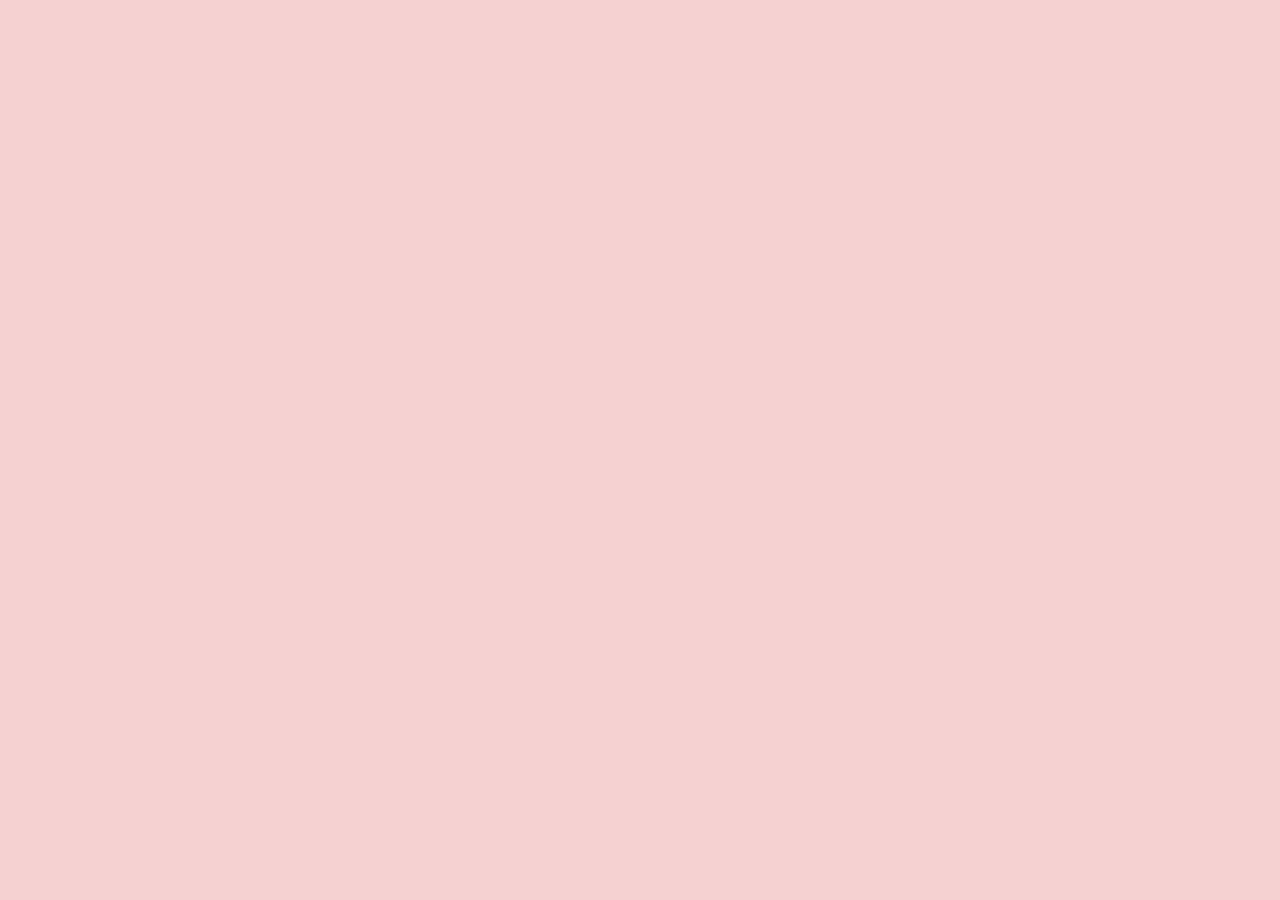
==== listen.html @ 586f8da1 "adds final layout to index.html" ====
<!DOCTYPE html>

<html>
	
	<head>
		<title>Listen to the Gorillaz</title>
		<meta id="meta" name="viewport" content="width=device-width, initial-scale=1.0">
		<link rel="stylesheet" text="css" href="styles.css">
		<link href="https://fonts.googleapis.com/css?family=Montserrat" rel="stylesheet">
		<link href="https://fonts.googleapis.com/css?family=Raleway" rel="stylesheet">
	</head>

	<body>

		
	</body>

</html>
---- styles.css ----
/* Stylesheet for Gorillaz Webpage */

body {
	background-color: #F5D1D1;
	font-family: 'Montserrat', sans-serif;
	color: #6DBDC9;

}

header {
	font-family: Montserrat SemiBold;
	font-size: 37px;
	max-width: 350px;
	text-align: right;
	margin-right: 10px;
}

h1 {
	font-family: Montserrat SemiBold;
	font-size: 100px;
	margin:0;
	margin-left: 10px;
}

nav ul {
	list-style-type: none;
	text-align:right;
	margin-top: 50px;
}

nav li {
	display: inline;
	color: #6DBDC9;
	font-size: 30px;
	font-family: Montserrat SemiBold;
	margin-left: 20px;
	margin-right: 20px;
}

a {
	text-decoration: none;
}

.bigtext {
	display: flex;
	flex: flex-wrap;
	align-items: center;	
	margin-top: 40px;
}

.flex {
	width:100%;
	max-width: 900px;
	margin:auto;
}
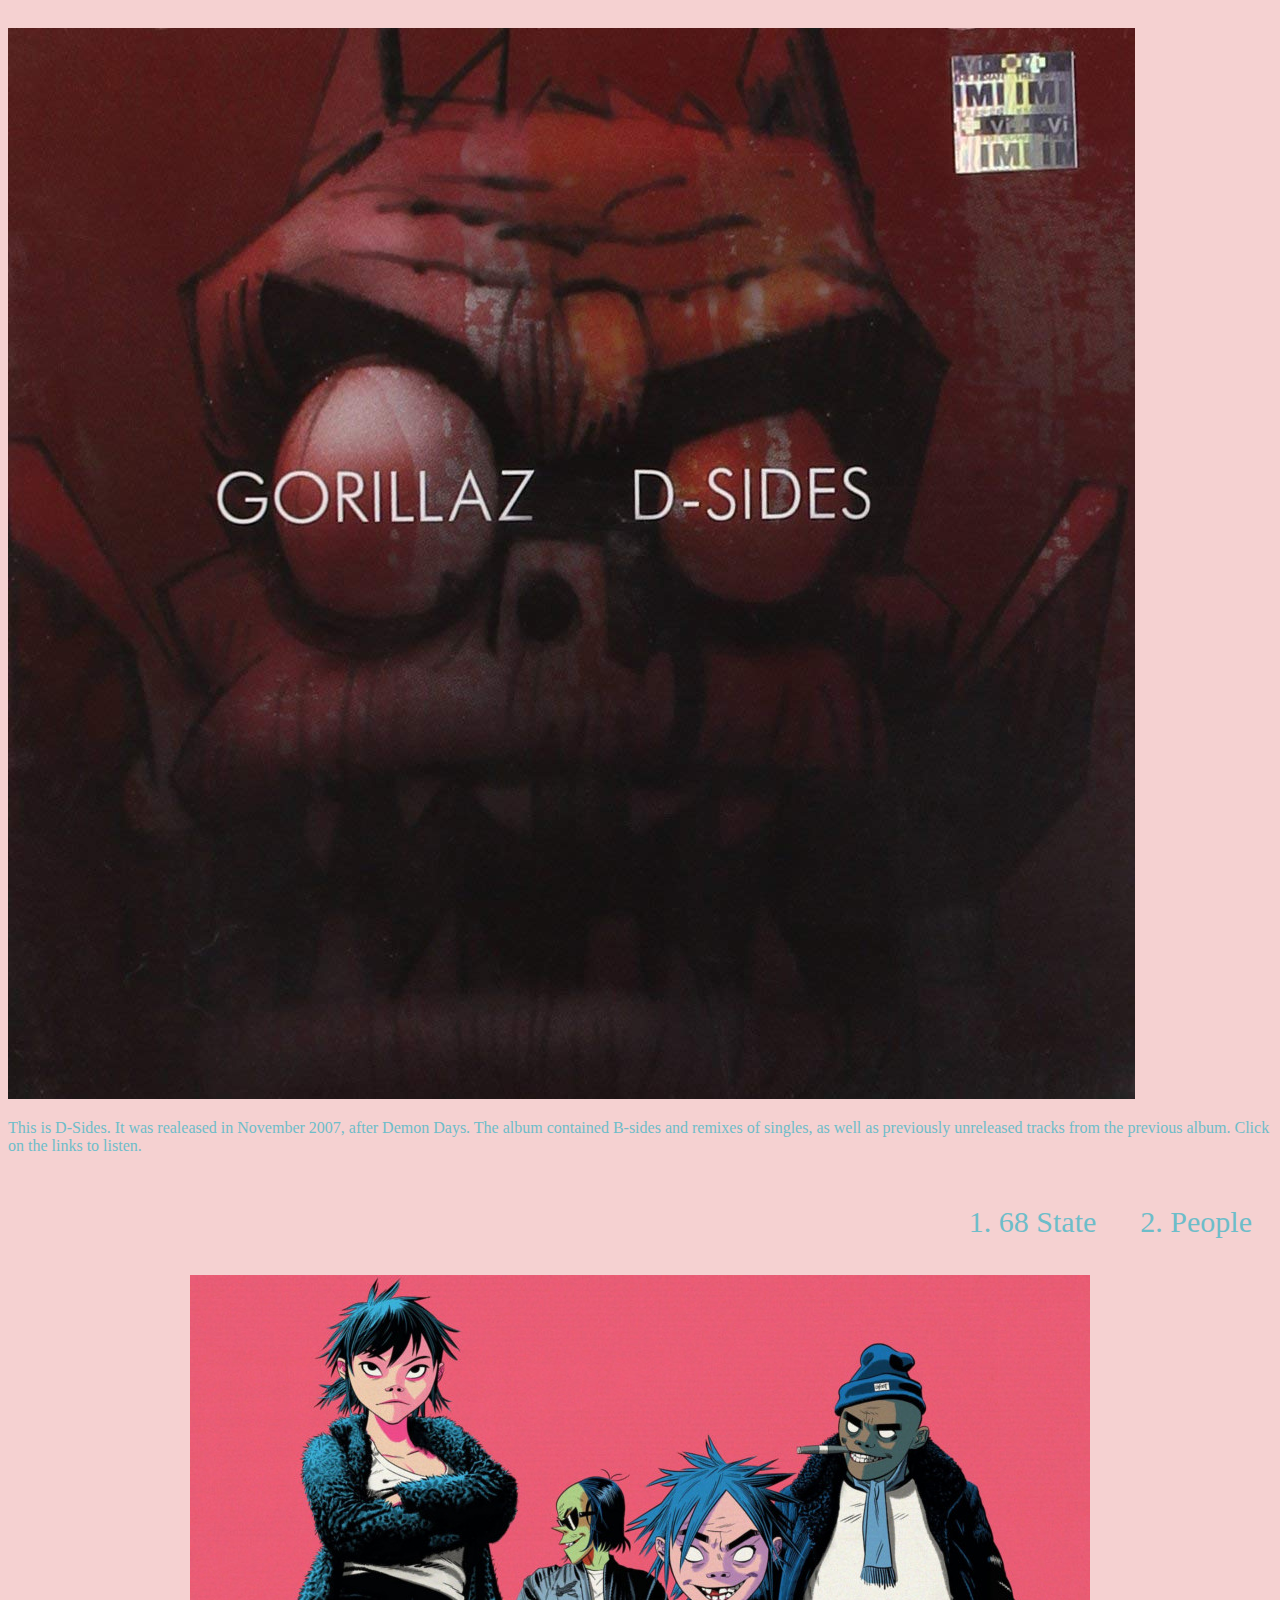
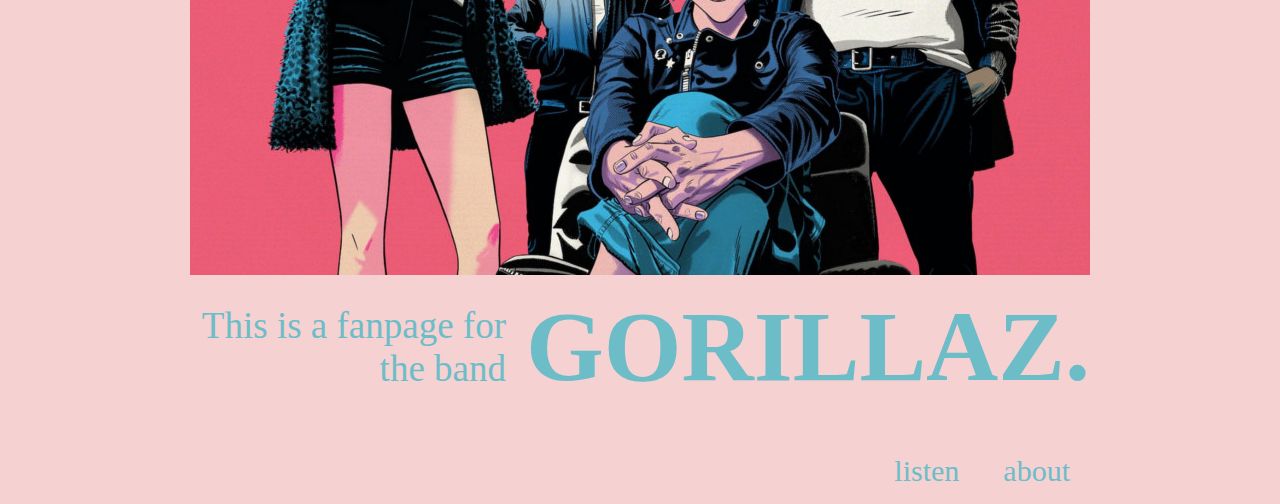
==== commit eef03b5d: "adds elements to dsides on listen.html" ====
--- a/listen.html
+++ b/listen.html
@@ -11,8 +11,46 @@
 	</head>
 
 	<body>
+		<img src="assets/pictures/dsides.jpg">
+		<p>This is D-Sides. It was realeased in November 2007, after Demon Days. The album contained B-sides and remixes of singles, as well as previously unreleased tracks from the previous album. Click on the links to listen.</p>
+		<nav>
+			<ul>
+				<a href="https://open.spotify.com/artist/3AA28KZvwAUcZuOKwyblJQ">
+				<li>1. 68 State</li>
+				</a>	
+				<a href="https://open.spotify.com/artist/3AA28KZvwAUcZuOKwyblJQ">
+				<li>2. People</li>
+				</a>
+			</ul>
+		</nav>
 
-		
+
+
+
+
+		<div class="flex">
+			<img src="assets/5.jpg"
+			alt="Gorillaz Pink Background"
+				class="cycle">
+			
+			<div class="bigtext">
+				<header> This is a fanpage for the band</header>
+				<h1>GORILLAZ.</h1>
+			</div>
+
+			<nav class="front">
+				<ul>
+					<a href="listen.html">
+						<li>listen</li>
+					</a>	
+					<a href="about.html">
+					<li>about</li>
+					</a>
+				</ul>
+			</nav>
+		</div>
+
+
 	</body>
 
 </html>--- a/styles.css
+++ b/styles.css
@@ -2,11 +2,14 @@
 
 body {
 	background-color: #F5D1D1;
-	font-family: 'Montserrat', sans-serif;
+	font-family: 'Montserrat', sans-serif; 
 	color: #6DBDC9;
 
 }
 
+img {
+	margin-top: 20px;
+}
 header {
 	font-family: Montserrat SemiBold;
 	font-size: 37px;
@@ -41,15 +44,24 @@
 	text-decoration: none;
 }
 
+p {
+	font-family: Raleway Medium;
+}
+
 .bigtext {
 	display: flex;
 	flex: flex-wrap;
 	align-items: center;	
-	margin-top: 40px;
+	margin-top: 10px;
 }
 
 .flex {
 	width:100%;
 	max-width: 900px;
 	margin:auto;
+}
+
+.cycle {
+	width:100%;
+	max-width:900px;
 }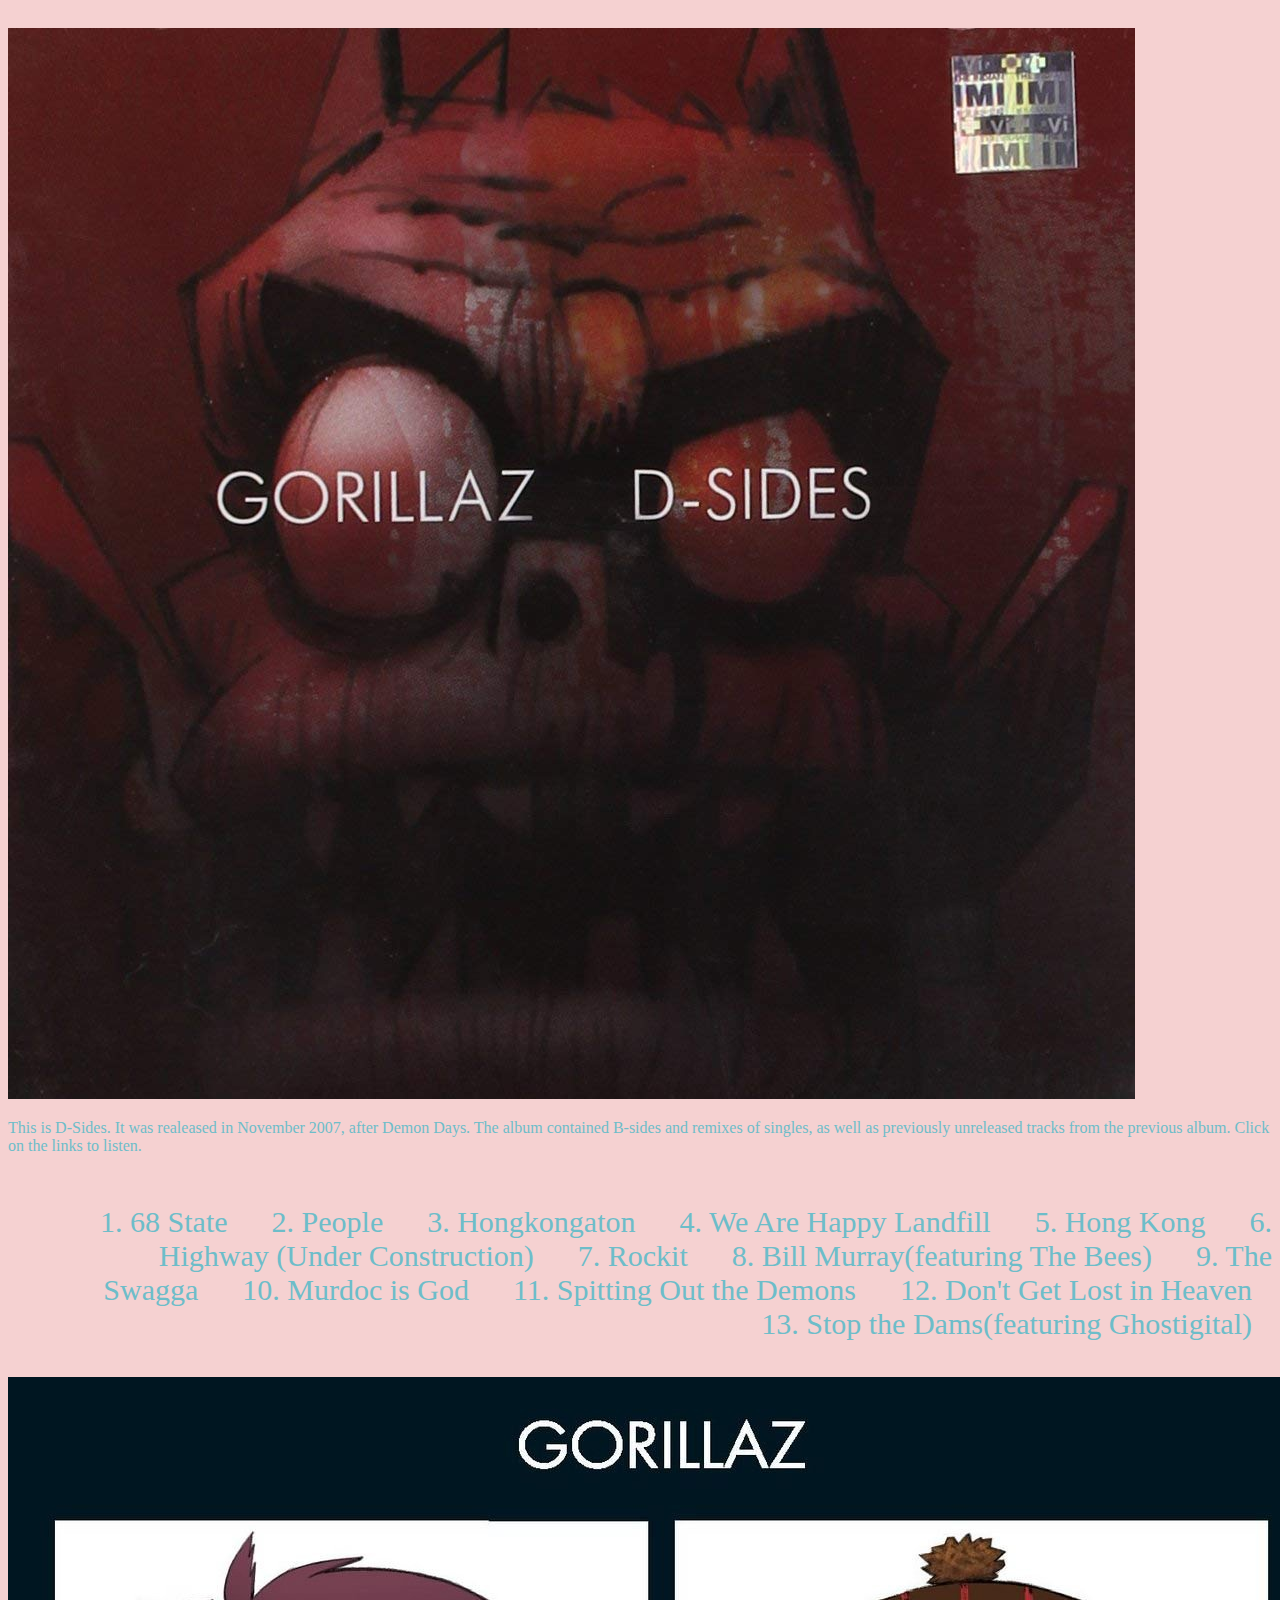
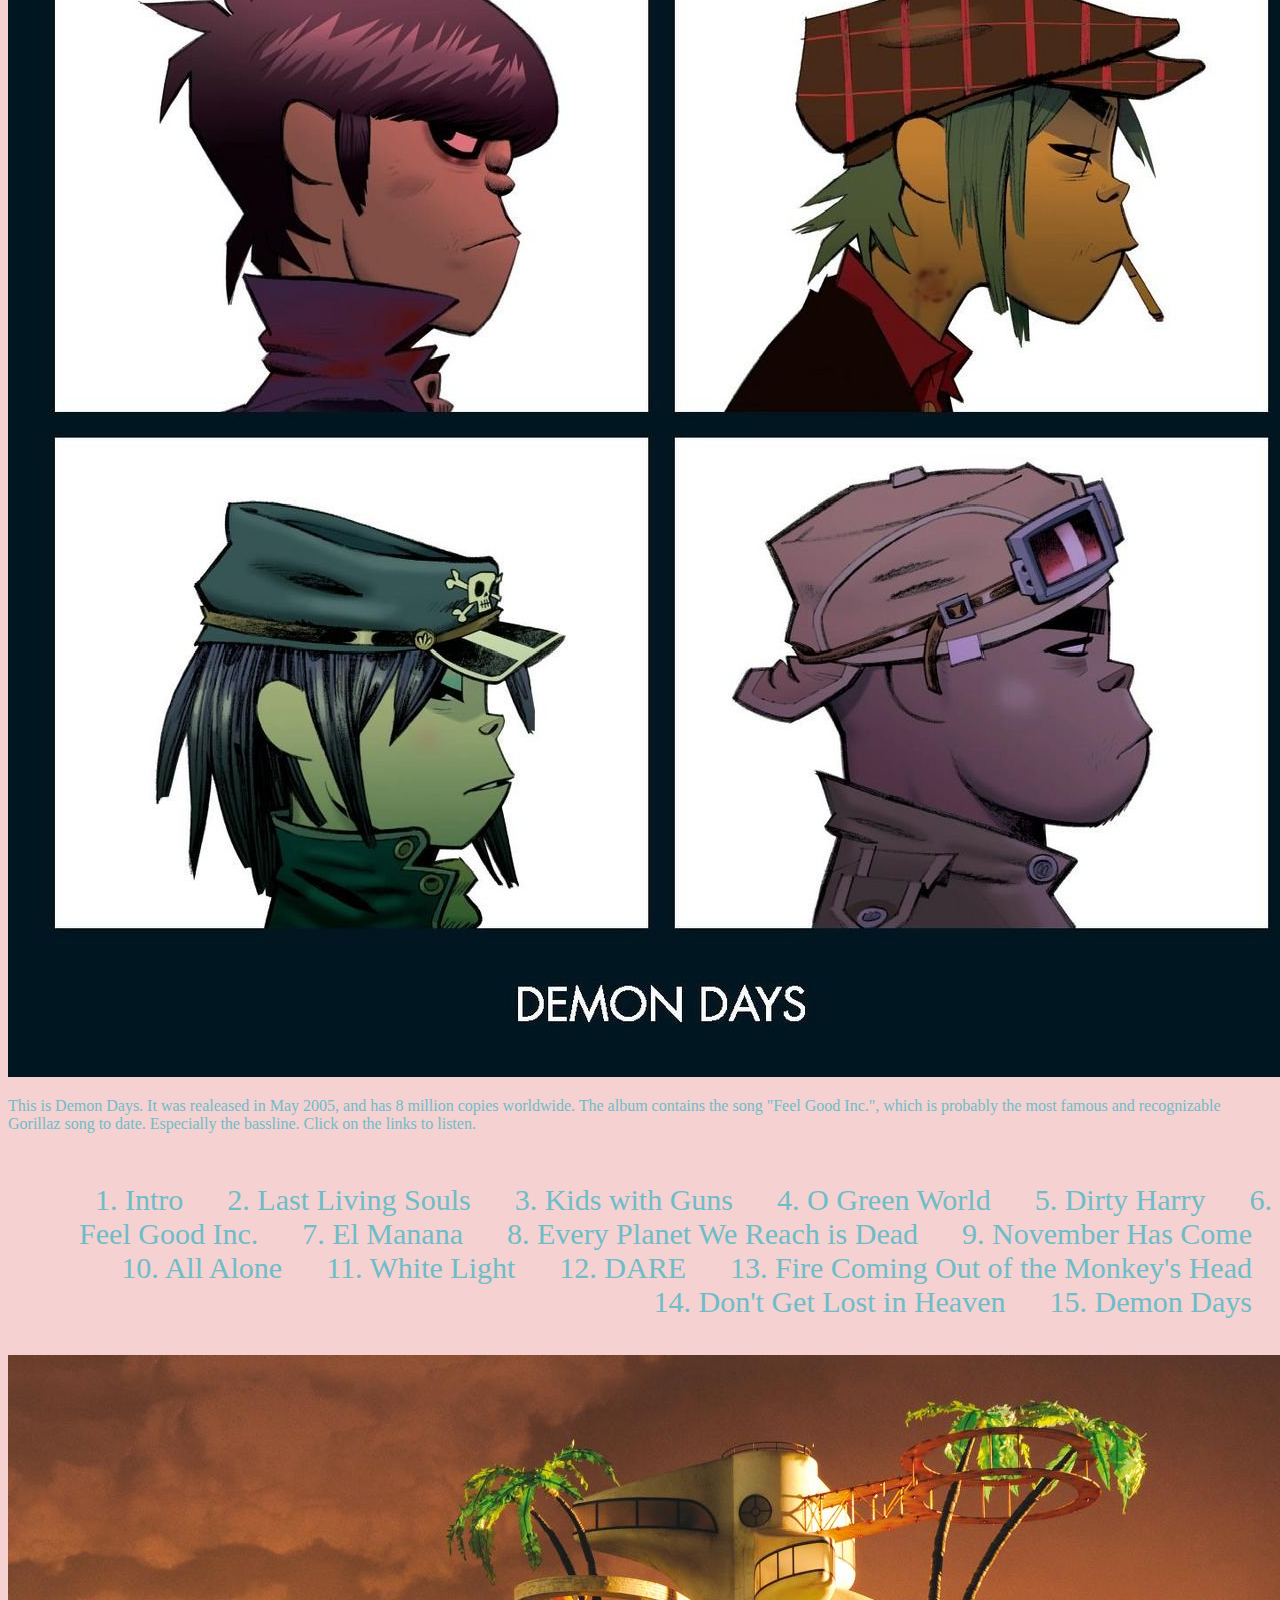
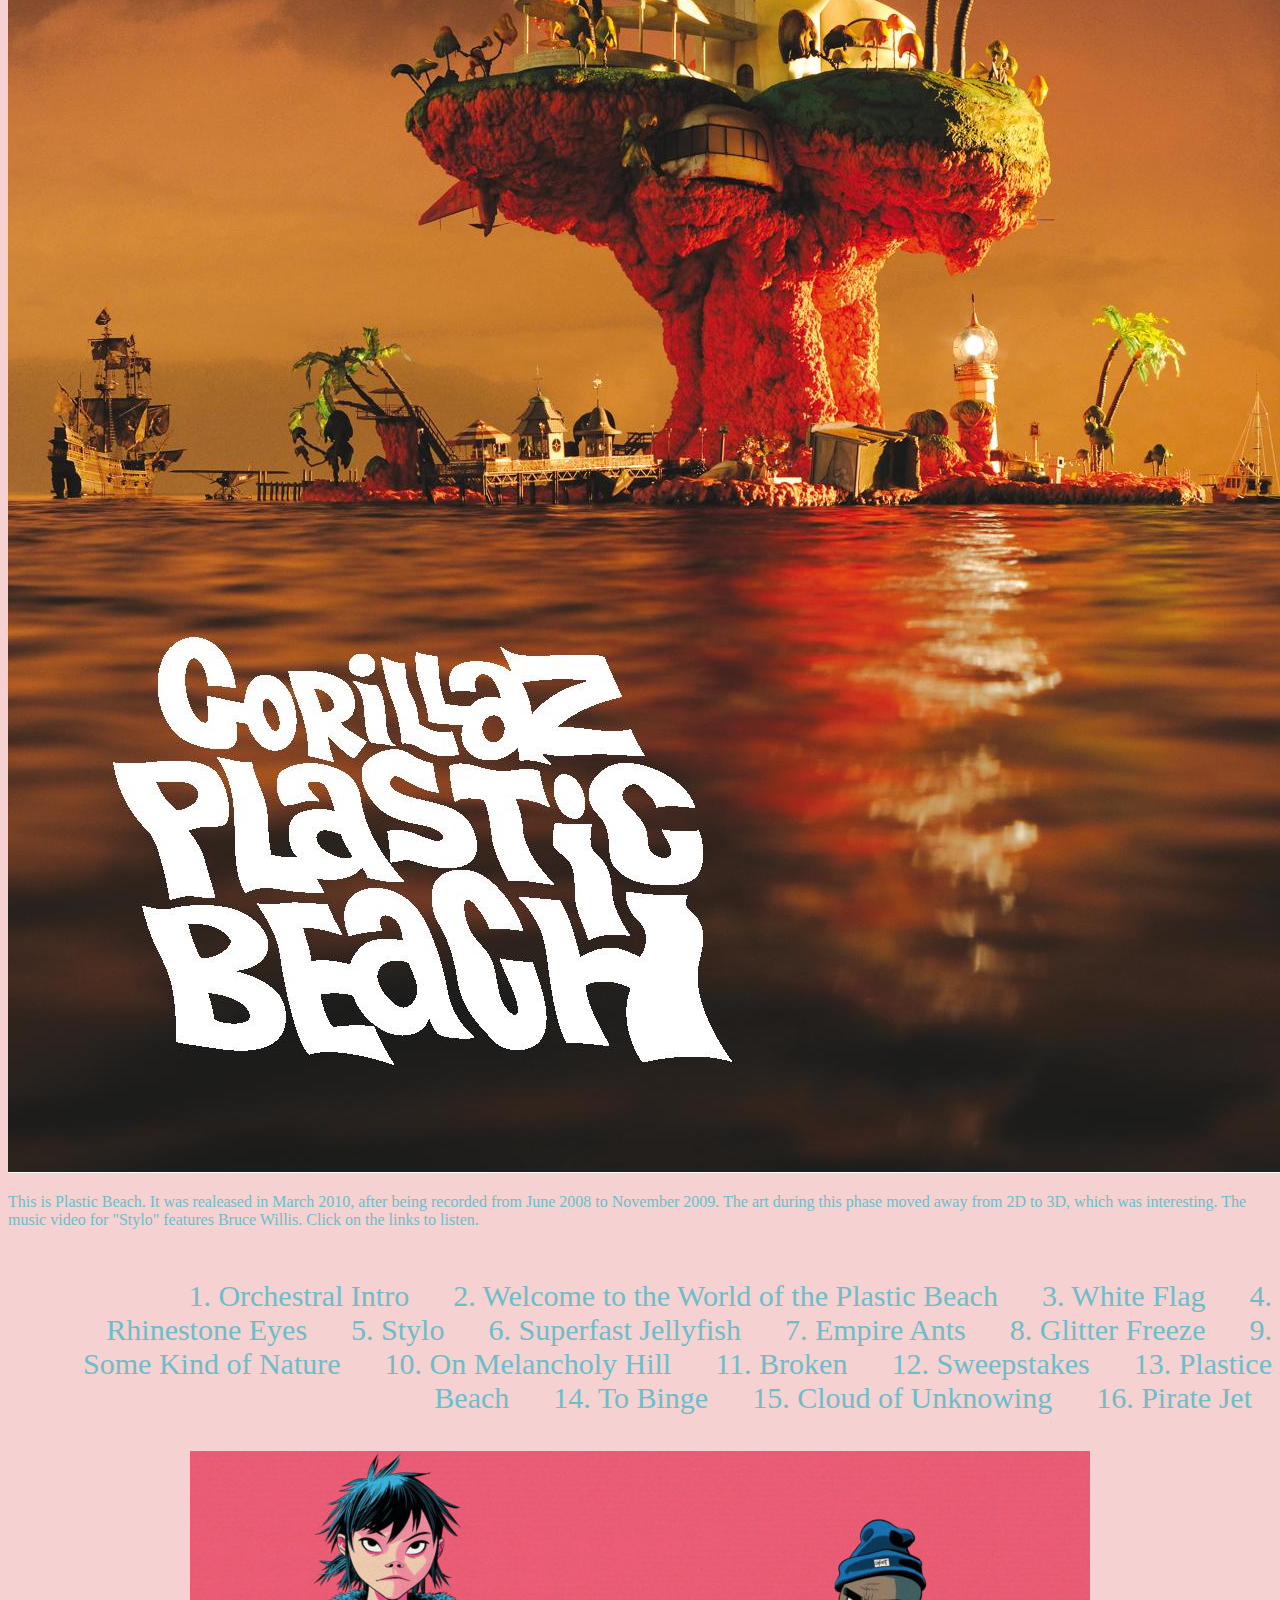
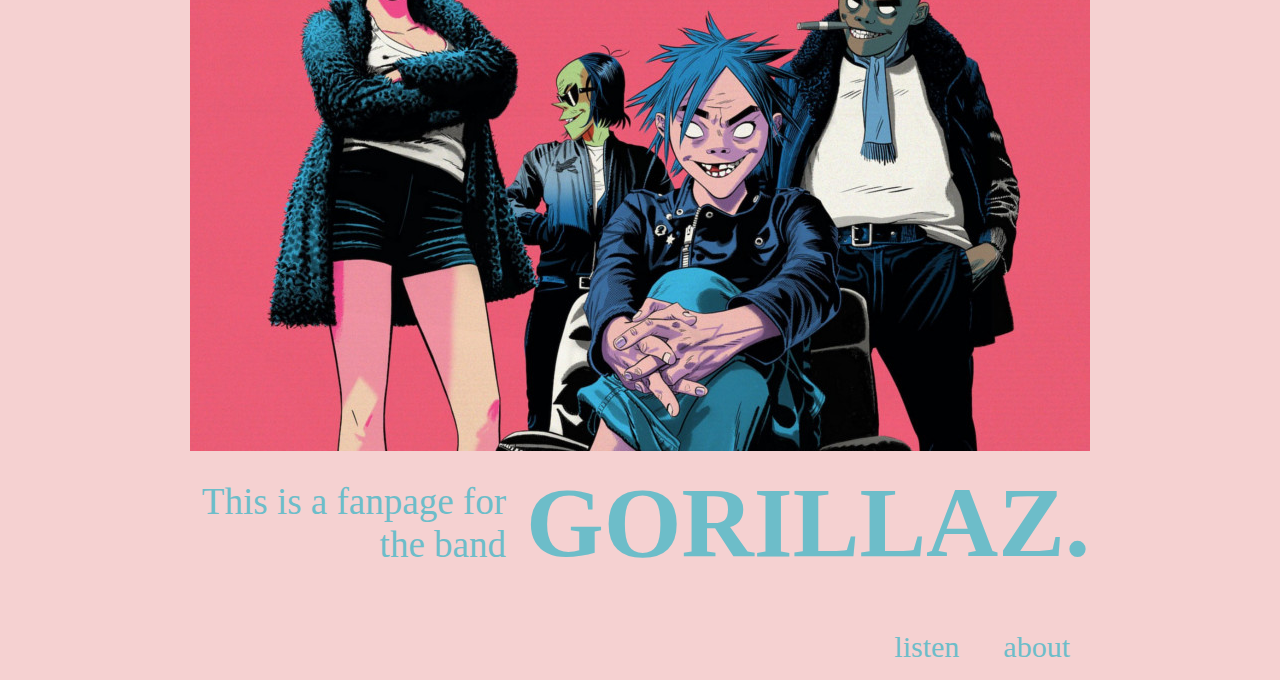
==== commit 2f078c1d: "adds elements to listen.html" ====
--- a/listen.html
+++ b/listen.html
@@ -16,14 +16,153 @@
 		<nav>
 			<ul>
 				<a href="https://open.spotify.com/artist/3AA28KZvwAUcZuOKwyblJQ">
-				<li>1. 68 State</li>
+					<li>1. 68 State</li>
 				</a>	
 				<a href="https://open.spotify.com/artist/3AA28KZvwAUcZuOKwyblJQ">
-				<li>2. People</li>
+					<li>2. People</li>
+				</a>
+				<a href="https://open.spotify.com/artist/3AA28KZvwAUcZuOKwyblJQ">
+					<li>3. Hongkongaton</li>
+				</a>
+				<a href="https://open.spotify.com/artist/3AA28KZvwAUcZuOKwyblJQ">
+					<li>4. We Are Happy Landfill</li>
+				</a>
+				<a href="https://open.spotify.com/artist/3AA28KZvwAUcZuOKwyblJQ">
+					<li>5. Hong Kong</li>
+				</a>
+				<a href="https://open.spotify.com/artist/3AA28KZvwAUcZuOKwyblJQ">
+					<li>6. Highway (Under Construction)</li>
+				</a>
+				<a href="https://open.spotify.com/artist/3AA28KZvwAUcZuOKwyblJQ">
+					<li>7. Rockit</li>
+				</a>
+				<a href="https://open.spotify.com/artist/3AA28KZvwAUcZuOKwyblJQ">
+					<li>8. Bill Murray(featuring The Bees)</li>
+				</a>
+				<a href="https://open.spotify.com/artist/3AA28KZvwAUcZuOKwyblJQ">
+					<li>9. The Swagga</li>
+				</a>
+				<a href="https://open.spotify.com/artist/3AA28KZvwAUcZuOKwyblJQ">
+					<li>10. Murdoc is God</li>
+				</a>
+				<a href="https://open.spotify.com/artist/3AA28KZvwAUcZuOKwyblJQ">
+					<li>11. Spitting Out the Demons</li>
+				</a>
+				<a href="https://open.spotify.com/artist/3AA28KZvwAUcZuOKwyblJQ">
+					<li>12. Don't Get Lost in Heaven</li>
+				</a>
+				<a href="https://open.spotify.com/artist/3AA28KZvwAUcZuOKwyblJQ">
+					<li>13. Stop the Dams(featuring Ghostigital)</li>
 				</a>
 			</ul>
 		</nav>
 
+		<img src="assets/pictures/demon.jpg">
+		<p>This is Demon Days. It was realeased in May 2005, and has 8 million copies worldwide. The album contains the song "Feel Good Inc.", which is probably the most famous and recognizable Gorillaz song to date. Especially the bassline. Click on the links to listen.</p>
+		<nav>
+			<ul>
+				<a href="https://open.spotify.com/artist/3AA28KZvwAUcZuOKwyblJQ">
+					<li>1. Intro</li>
+				</a>	
+				<a href="https://open.spotify.com/artist/3AA28KZvwAUcZuOKwyblJQ">
+					<li>2. Last Living Souls</li>
+				</a>
+				<a href="https://open.spotify.com/artist/3AA28KZvwAUcZuOKwyblJQ">
+					<li>3. Kids with Guns</li>
+				</a>
+				<a href="https://open.spotify.com/artist/3AA28KZvwAUcZuOKwyblJQ">
+					<li>4. O Green World</li>
+				</a>
+				<a href="https://open.spotify.com/artist/3AA28KZvwAUcZuOKwyblJQ">
+					<li>5. Dirty Harry</li>
+				</a>
+				<a href="https://open.spotify.com/artist/3AA28KZvwAUcZuOKwyblJQ">
+					<li>6. Feel Good Inc.</li>
+				</a>
+				<a href="https://open.spotify.com/artist/3AA28KZvwAUcZuOKwyblJQ">
+					<li>7. El Manana</li>
+				</a>
+				<a href="https://open.spotify.com/artist/3AA28KZvwAUcZuOKwyblJQ">
+					<li>8. Every Planet We Reach is Dead</li>
+				</a>
+				<a href="https://open.spotify.com/artist/3AA28KZvwAUcZuOKwyblJQ">
+					<li>9. November Has Come</li>
+				</a>
+				<a href="https://open.spotify.com/artist/3AA28KZvwAUcZuOKwyblJQ">
+					<li>10. All Alone</li>
+				</a>
+				<a href="https://open.spotify.com/artist/3AA28KZvwAUcZuOKwyblJQ">
+					<li>11. White Light</li>
+				</a>
+				<a href="https://open.spotify.com/artist/3AA28KZvwAUcZuOKwyblJQ">
+					<li>12. DARE</li>
+				</a>
+				<a href="https://open.spotify.com/artist/3AA28KZvwAUcZuOKwyblJQ">
+					<li>13. Fire Coming Out of the Monkey's Head</li>
+				</a>
+				<a href="https://open.spotify.com/artist/3AA28KZvwAUcZuOKwyblJQ">
+					<li>14. Don't Get Lost in Heaven</li>
+				</a>
+				<a href="https://open.spotify.com/artist/3AA28KZvwAUcZuOKwyblJQ">
+					<li>15. Demon Days</li>
+				</a>
+			</ul>
+		</nav>
+
+		<img src="assets/pictures/beach.jpg">
+		<p>This is Plastic Beach. It was realeased in March 2010, after being recorded from June 2008 to November 2009. The art during this phase moved away from 2D to 3D, which was interesting. The music video for "Stylo" features Bruce Willis. Click on the links to listen.</p>
+		<nav>
+			<ul>
+				<a href="https://open.spotify.com/artist/3AA28KZvwAUcZuOKwyblJQ">
+					<li>1. Orchestral Intro</li>
+				</a>	
+				<a href="https://open.spotify.com/artist/3AA28KZvwAUcZuOKwyblJQ">
+					<li>2. Welcome to the World of the Plastic Beach</li>
+				</a>
+				<a href="https://open.spotify.com/artist/3AA28KZvwAUcZuOKwyblJQ">
+					<li>3. White Flag</li>
+				</a>
+				<a href="https://open.spotify.com/artist/3AA28KZvwAUcZuOKwyblJQ">
+					<li>4. Rhinestone Eyes</li>
+				</a>
+				<a href="https://open.spotify.com/artist/3AA28KZvwAUcZuOKwyblJQ">
+					<li>5. Stylo</li>
+				</a>
+				<a href="https://open.spotify.com/artist/3AA28KZvwAUcZuOKwyblJQ">
+					<li>6. Superfast Jellyfish</li>
+				</a>
+				<a href="https://open.spotify.com/artist/3AA28KZvwAUcZuOKwyblJQ">
+					<li>7. Empire Ants</li>
+				</a>
+				<a href="https://open.spotify.com/artist/3AA28KZvwAUcZuOKwyblJQ">
+					<li>8. Glitter Freeze</li>
+				</a>
+				<a href="https://open.spotify.com/artist/3AA28KZvwAUcZuOKwyblJQ">
+					<li>9. Some Kind of Nature</li>
+				</a>
+				<a href="https://open.spotify.com/artist/3AA28KZvwAUcZuOKwyblJQ">
+					<li>10. On Melancholy Hill</li>
+				</a>
+				<a href="https://open.spotify.com/artist/3AA28KZvwAUcZuOKwyblJQ">
+					<li>11. Broken</li>
+				</a>
+				<a href="https://open.spotify.com/artist/3AA28KZvwAUcZuOKwyblJQ">
+					<li>12. Sweepstakes</li>
+				</a>
+				<a href="https://open.spotify.com/artist/3AA28KZvwAUcZuOKwyblJQ">
+					<li>13. Plastice Beach</li>
+				</a>
+				<a href="https://open.spotify.com/artist/3AA28KZvwAUcZuOKwyblJQ">
+					<li>14. To Binge</li>
+				</a>
+				<a href="https://open.spotify.com/artist/3AA28KZvwAUcZuOKwyblJQ">
+					<li>15. Cloud of Unknowing</li>
+				</a>
+				<a href="https://open.spotify.com/artist/3AA28KZvwAUcZuOKwyblJQ">
+					<li>16. Pirate Jet</li>
+				</a>
+			</ul>
+		</nav>
 
 
 
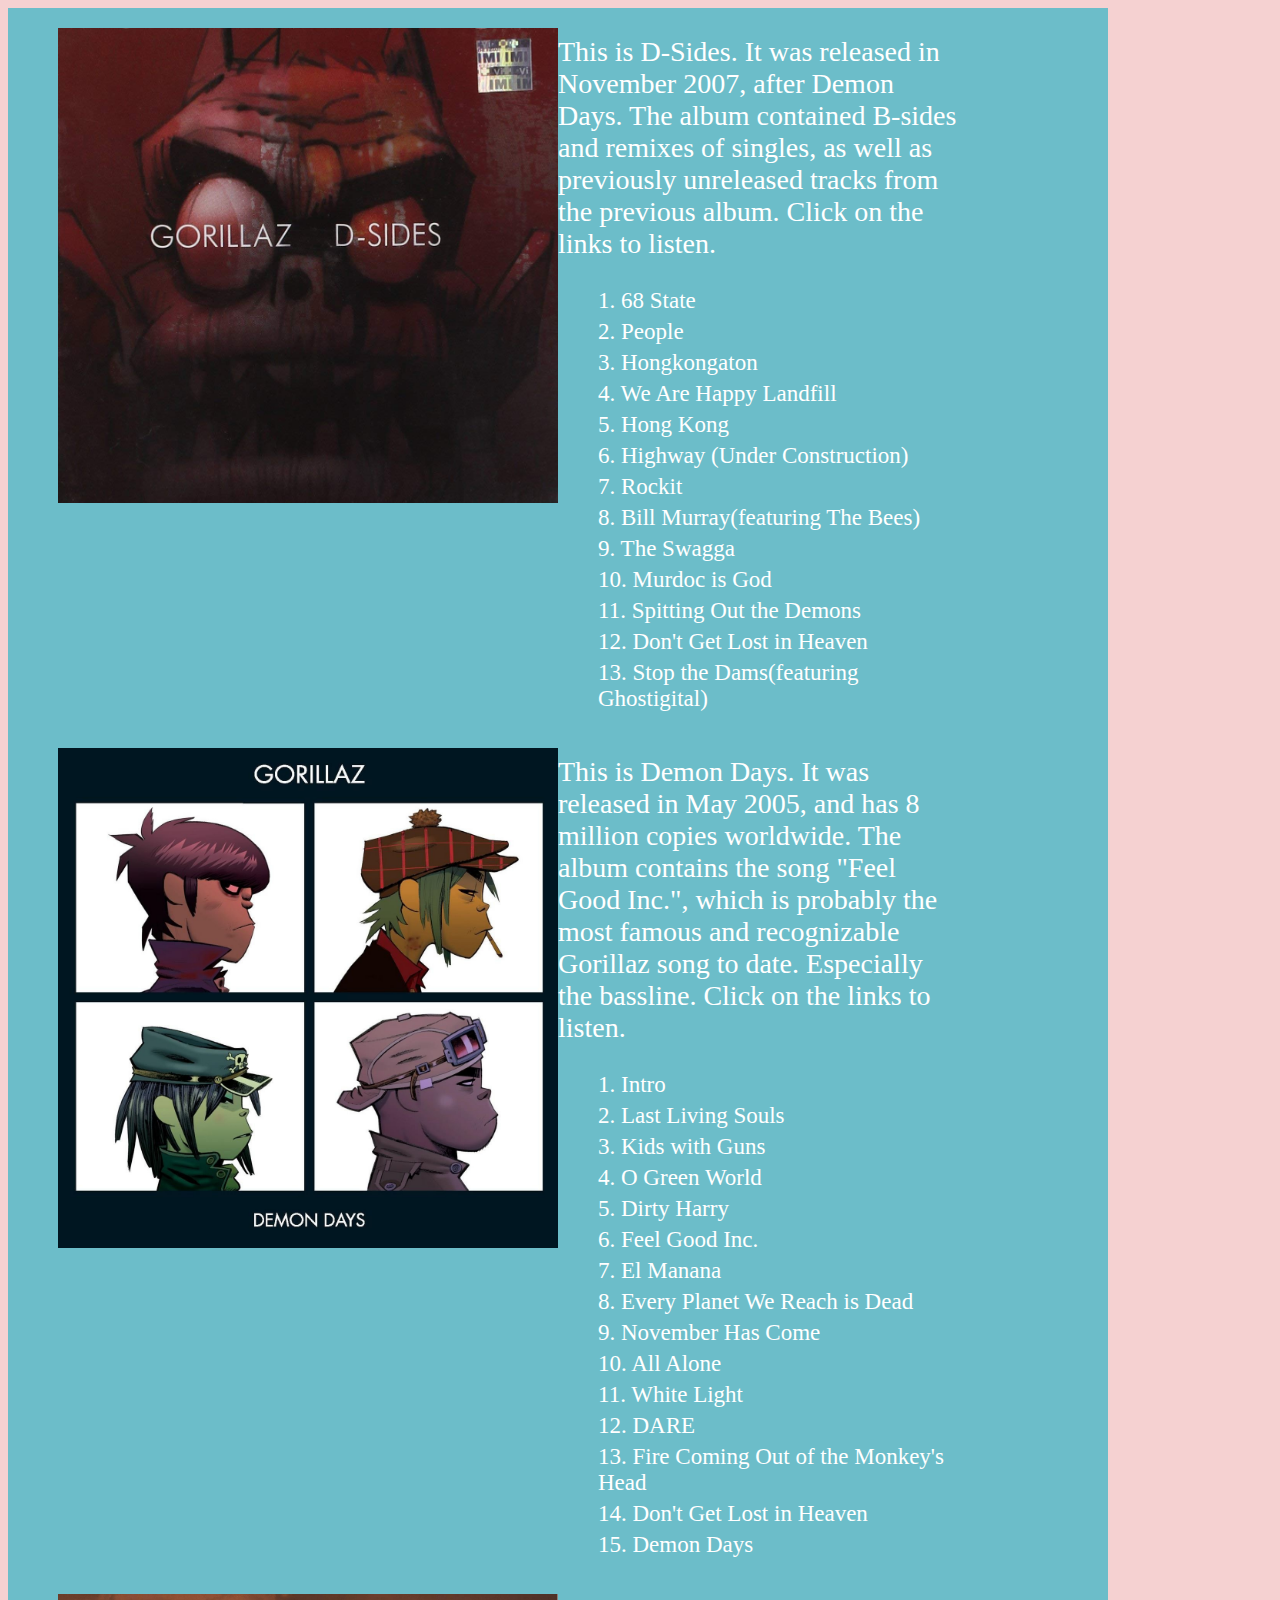
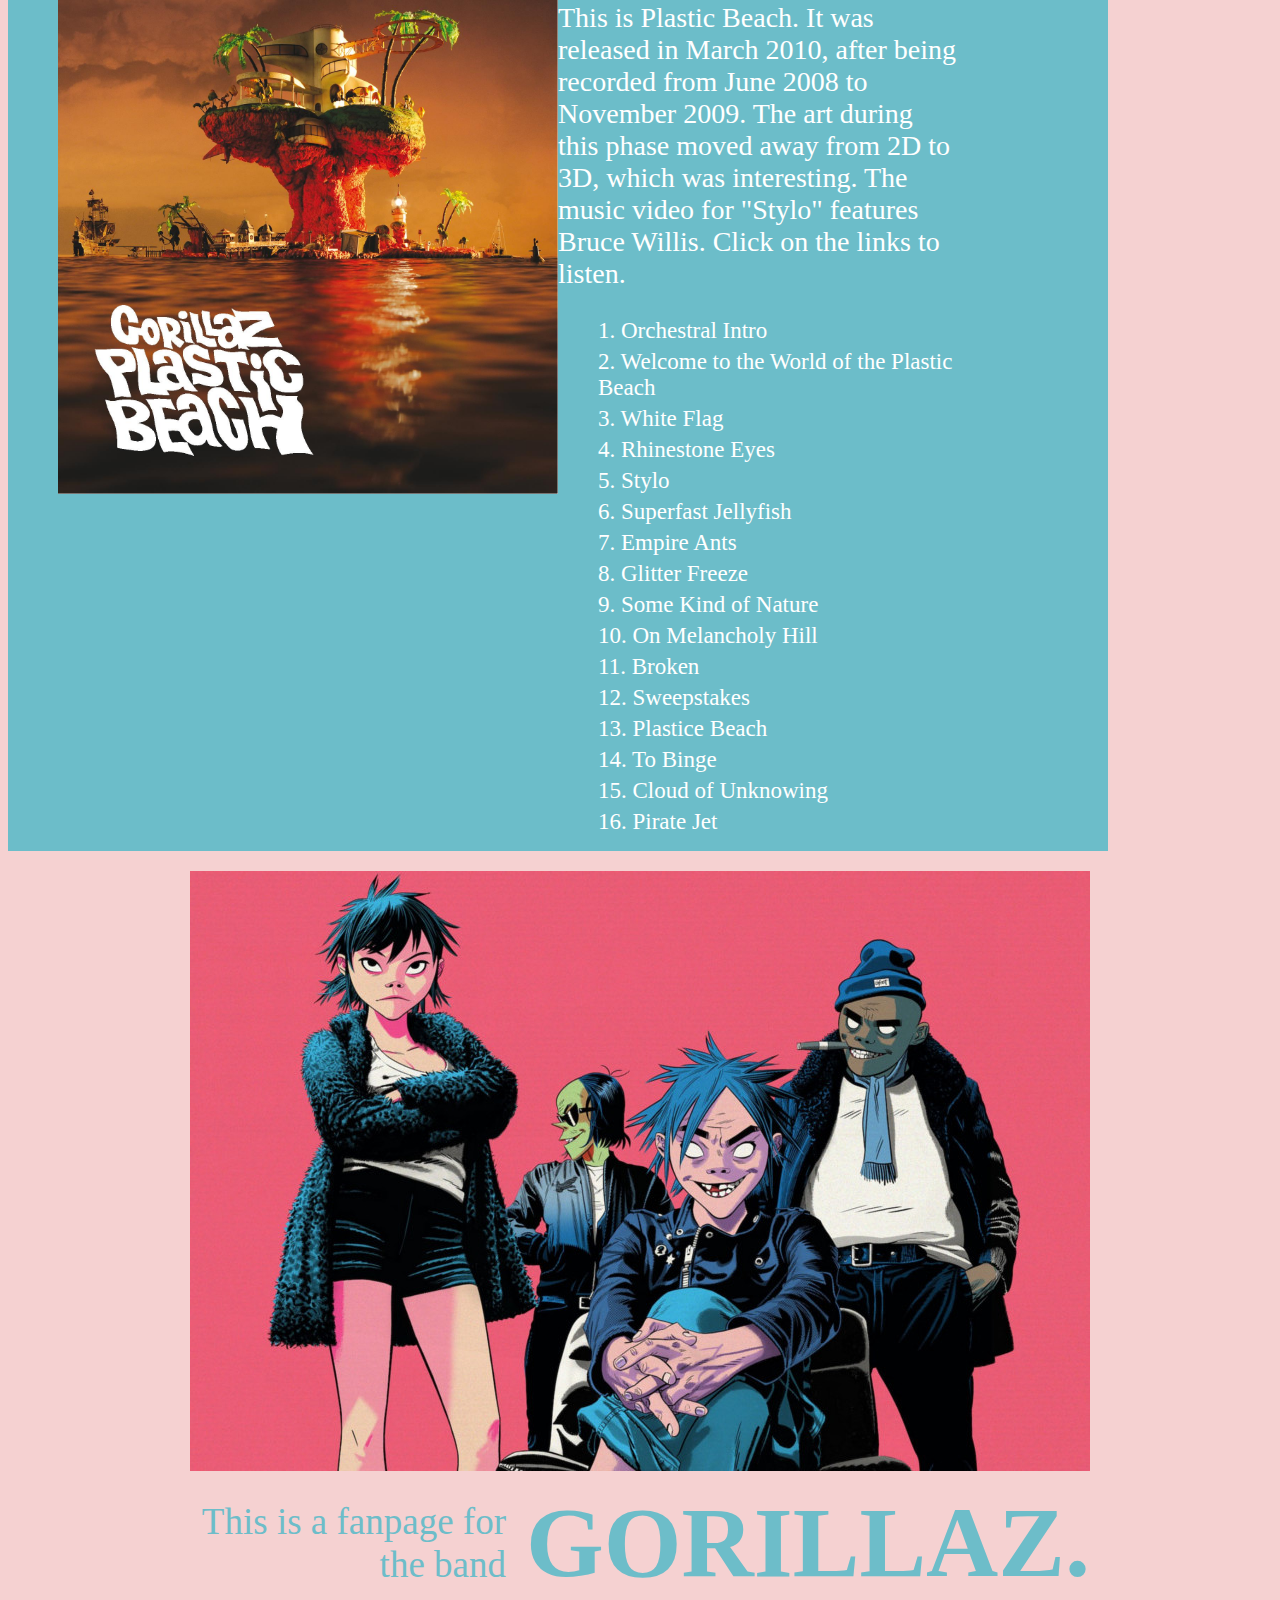
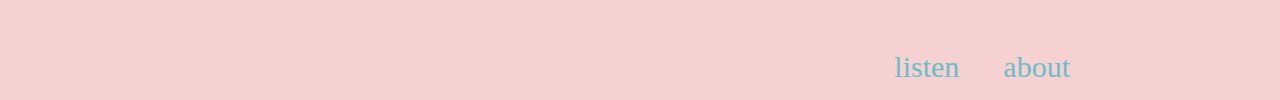
==== commit 56789407: "adds flex container to listen.html" ====
--- a/listen.html
+++ b/listen.html
@@ -11,161 +11,166 @@
 	</head>
 
 	<body>
-		<img src="assets/pictures/dsides.jpg">
-		<p>This is D-Sides. It was realeased in November 2007, after Demon Days. The album contained B-sides and remixes of singles, as well as previously unreleased tracks from the previous album. Click on the links to listen.</p>
-		<nav>
-			<ul>
-				<a href="https://open.spotify.com/artist/3AA28KZvwAUcZuOKwyblJQ">
-					<li>1. 68 State</li>
-				</a>	
-				<a href="https://open.spotify.com/artist/3AA28KZvwAUcZuOKwyblJQ">
-					<li>2. People</li>
-				</a>
-				<a href="https://open.spotify.com/artist/3AA28KZvwAUcZuOKwyblJQ">
-					<li>3. Hongkongaton</li>
-				</a>
-				<a href="https://open.spotify.com/artist/3AA28KZvwAUcZuOKwyblJQ">
-					<li>4. We Are Happy Landfill</li>
-				</a>
-				<a href="https://open.spotify.com/artist/3AA28KZvwAUcZuOKwyblJQ">
-					<li>5. Hong Kong</li>
-				</a>
-				<a href="https://open.spotify.com/artist/3AA28KZvwAUcZuOKwyblJQ">
-					<li>6. Highway (Under Construction)</li>
-				</a>
-				<a href="https://open.spotify.com/artist/3AA28KZvwAUcZuOKwyblJQ">
-					<li>7. Rockit</li>
-				</a>
-				<a href="https://open.spotify.com/artist/3AA28KZvwAUcZuOKwyblJQ">
-					<li>8. Bill Murray(featuring The Bees)</li>
-				</a>
-				<a href="https://open.spotify.com/artist/3AA28KZvwAUcZuOKwyblJQ">
-					<li>9. The Swagga</li>
-				</a>
-				<a href="https://open.spotify.com/artist/3AA28KZvwAUcZuOKwyblJQ">
-					<li>10. Murdoc is God</li>
-				</a>
-				<a href="https://open.spotify.com/artist/3AA28KZvwAUcZuOKwyblJQ">
-					<li>11. Spitting Out the Demons</li>
-				</a>
-				<a href="https://open.spotify.com/artist/3AA28KZvwAUcZuOKwyblJQ">
-					<li>12. Don't Get Lost in Heaven</li>
-				</a>
-				<a href="https://open.spotify.com/artist/3AA28KZvwAUcZuOKwyblJQ">
-					<li>13. Stop the Dams(featuring Ghostigital)</li>
-				</a>
-			</ul>
-		</nav>
-
-		<img src="assets/pictures/demon.jpg">
-		<p>This is Demon Days. It was realeased in May 2005, and has 8 million copies worldwide. The album contains the song "Feel Good Inc.", which is probably the most famous and recognizable Gorillaz song to date. Especially the bassline. Click on the links to listen.</p>
-		<nav>
-			<ul>
-				<a href="https://open.spotify.com/artist/3AA28KZvwAUcZuOKwyblJQ">
-					<li>1. Intro</li>
-				</a>	
-				<a href="https://open.spotify.com/artist/3AA28KZvwAUcZuOKwyblJQ">
-					<li>2. Last Living Souls</li>
-				</a>
-				<a href="https://open.spotify.com/artist/3AA28KZvwAUcZuOKwyblJQ">
-					<li>3. Kids with Guns</li>
-				</a>
-				<a href="https://open.spotify.com/artist/3AA28KZvwAUcZuOKwyblJQ">
-					<li>4. O Green World</li>
-				</a>
-				<a href="https://open.spotify.com/artist/3AA28KZvwAUcZuOKwyblJQ">
-					<li>5. Dirty Harry</li>
-				</a>
-				<a href="https://open.spotify.com/artist/3AA28KZvwAUcZuOKwyblJQ">
-					<li>6. Feel Good Inc.</li>
-				</a>
-				<a href="https://open.spotify.com/artist/3AA28KZvwAUcZuOKwyblJQ">
-					<li>7. El Manana</li>
-				</a>
-				<a href="https://open.spotify.com/artist/3AA28KZvwAUcZuOKwyblJQ">
-					<li>8. Every Planet We Reach is Dead</li>
-				</a>
-				<a href="https://open.spotify.com/artist/3AA28KZvwAUcZuOKwyblJQ">
-					<li>9. November Has Come</li>
-				</a>
-				<a href="https://open.spotify.com/artist/3AA28KZvwAUcZuOKwyblJQ">
-					<li>10. All Alone</li>
-				</a>
-				<a href="https://open.spotify.com/artist/3AA28KZvwAUcZuOKwyblJQ">
-					<li>11. White Light</li>
-				</a>
-				<a href="https://open.spotify.com/artist/3AA28KZvwAUcZuOKwyblJQ">
-					<li>12. DARE</li>
-				</a>
-				<a href="https://open.spotify.com/artist/3AA28KZvwAUcZuOKwyblJQ">
-					<li>13. Fire Coming Out of the Monkey's Head</li>
-				</a>
-				<a href="https://open.spotify.com/artist/3AA28KZvwAUcZuOKwyblJQ">
-					<li>14. Don't Get Lost in Heaven</li>
-				</a>
-				<a href="https://open.spotify.com/artist/3AA28KZvwAUcZuOKwyblJQ">
-					<li>15. Demon Days</li>
-				</a>
-			</ul>
-		</nav>
-
-		<img src="assets/pictures/beach.jpg">
-		<p>This is Plastic Beach. It was realeased in March 2010, after being recorded from June 2008 to November 2009. The art during this phase moved away from 2D to 3D, which was interesting. The music video for "Stylo" features Bruce Willis. Click on the links to listen.</p>
-		<nav>
-			<ul>
-				<a href="https://open.spotify.com/artist/3AA28KZvwAUcZuOKwyblJQ">
-					<li>1. Orchestral Intro</li>
-				</a>	
-				<a href="https://open.spotify.com/artist/3AA28KZvwAUcZuOKwyblJQ">
-					<li>2. Welcome to the World of the Plastic Beach</li>
-				</a>
-				<a href="https://open.spotify.com/artist/3AA28KZvwAUcZuOKwyblJQ">
-					<li>3. White Flag</li>
-				</a>
-				<a href="https://open.spotify.com/artist/3AA28KZvwAUcZuOKwyblJQ">
-					<li>4. Rhinestone Eyes</li>
-				</a>
-				<a href="https://open.spotify.com/artist/3AA28KZvwAUcZuOKwyblJQ">
-					<li>5. Stylo</li>
-				</a>
-				<a href="https://open.spotify.com/artist/3AA28KZvwAUcZuOKwyblJQ">
-					<li>6. Superfast Jellyfish</li>
-				</a>
-				<a href="https://open.spotify.com/artist/3AA28KZvwAUcZuOKwyblJQ">
-					<li>7. Empire Ants</li>
-				</a>
-				<a href="https://open.spotify.com/artist/3AA28KZvwAUcZuOKwyblJQ">
-					<li>8. Glitter Freeze</li>
-				</a>
-				<a href="https://open.spotify.com/artist/3AA28KZvwAUcZuOKwyblJQ">
-					<li>9. Some Kind of Nature</li>
-				</a>
-				<a href="https://open.spotify.com/artist/3AA28KZvwAUcZuOKwyblJQ">
-					<li>10. On Melancholy Hill</li>
-				</a>
-				<a href="https://open.spotify.com/artist/3AA28KZvwAUcZuOKwyblJQ">
-					<li>11. Broken</li>
-				</a>
-				<a href="https://open.spotify.com/artist/3AA28KZvwAUcZuOKwyblJQ">
-					<li>12. Sweepstakes</li>
-				</a>
-				<a href="https://open.spotify.com/artist/3AA28KZvwAUcZuOKwyblJQ">
-					<li>13. Plastice Beach</li>
-				</a>
-				<a href="https://open.spotify.com/artist/3AA28KZvwAUcZuOKwyblJQ">
-					<li>14. To Binge</li>
-				</a>
-				<a href="https://open.spotify.com/artist/3AA28KZvwAUcZuOKwyblJQ">
-					<li>15. Cloud of Unknowing</li>
-				</a>
-				<a href="https://open.spotify.com/artist/3AA28KZvwAUcZuOKwyblJQ">
-					<li>16. Pirate Jet</li>
-				</a>
-			</ul>
-		</nav>
-
-
-
+		<div class="blueback">
+			<div class="album">
+				<img src="assets/pictures/dsides.jpg">
+				<div class="songlist">
+					<p>This is D-Sides. It was released in November 2007, after Demon Days. The album contained B-sides and remixes of singles, as well as previously unreleased tracks from the previous album. Click on the links to listen.</p>
+					<ul>
+						<a href="https://open.spotify.com/artist/3AA28KZvwAUcZuOKwyblJQ">
+							<li>1. 68 State</li>
+						</a>	
+						<a href="https://open.spotify.com/artist/3AA28KZvwAUcZuOKwyblJQ">
+							<li>2. People</li>
+						</a>
+						<a href="https://open.spotify.com/artist/3AA28KZvwAUcZuOKwyblJQ">
+							<li>3. Hongkongaton</li>
+						</a>
+						<a href="https://open.spotify.com/artist/3AA28KZvwAUcZuOKwyblJQ">
+							<li>4. We Are Happy Landfill</li>
+						</a>
+						<a href="https://open.spotify.com/artist/3AA28KZvwAUcZuOKwyblJQ">
+							<li>5. Hong Kong</li>
+						</a>
+						<a href="https://open.spotify.com/artist/3AA28KZvwAUcZuOKwyblJQ">
+							<li>6. Highway (Under Construction)</li>
+						</a>
+						<a href="https://open.spotify.com/artist/3AA28KZvwAUcZuOKwyblJQ">
+							<li>7. Rockit</li>
+						</a>
+						<a href="https://open.spotify.com/artist/3AA28KZvwAUcZuOKwyblJQ">
+							<li>8. Bill Murray(featuring The Bees)</li>
+						</a>
+						<a href="https://open.spotify.com/artist/3AA28KZvwAUcZuOKwyblJQ">
+							<li>9. The Swagga</li>
+						</a>
+						<a href="https://open.spotify.com/artist/3AA28KZvwAUcZuOKwyblJQ">
+							<li>10. Murdoc is God</li>
+						</a>
+						<a href="https://open.spotify.com/artist/3AA28KZvwAUcZuOKwyblJQ">
+							<li>11. Spitting Out the Demons</li>
+						</a>
+						<a href="https://open.spotify.com/artist/3AA28KZvwAUcZuOKwyblJQ">
+							<li>12. Don't Get Lost in Heaven</li>
+						</a>
+						<a href="https://open.spotify.com/artist/3AA28KZvwAUcZuOKwyblJQ">
+							<li>13. Stop the Dams(featuring Ghostigital)</li>
+						</a>
+					</ul>
+				</div>
+			</div>
+
+			<div class="album">
+				<img src="assets/pictures/demon.jpg">
+					<div class="songlist">
+						<p>This is Demon Days. It was released in May 2005, and has 8 million copies worldwide. The album contains the song "Feel Good Inc.", which is probably the most famous and recognizable Gorillaz song to date. Especially the bassline. Click on the links to listen.</p>
+						<ul>
+							<a href="https://open.spotify.com/artist/3AA28KZvwAUcZuOKwyblJQ">
+								<li>1. Intro</li>
+							</a>	
+							<a href="https://open.spotify.com/artist/3AA28KZvwAUcZuOKwyblJQ">
+								<li>2. Last Living Souls</li>
+							</a>
+							<a href="https://open.spotify.com/artist/3AA28KZvwAUcZuOKwyblJQ">
+								<li>3. Kids with Guns</li>
+							</a>
+							<a href="https://open.spotify.com/artist/3AA28KZvwAUcZuOKwyblJQ">
+								<li>4. O Green World</li>
+							</a>
+							<a href="https://open.spotify.com/artist/3AA28KZvwAUcZuOKwyblJQ">
+								<li>5. Dirty Harry</li>
+							</a>
+							<a href="https://open.spotify.com/artist/3AA28KZvwAUcZuOKwyblJQ">
+								<li>6. Feel Good Inc.</li>
+							</a>
+							<a href="https://open.spotify.com/artist/3AA28KZvwAUcZuOKwyblJQ">
+								<li>7. El Manana</li>
+							</a>
+							<a href="https://open.spotify.com/artist/3AA28KZvwAUcZuOKwyblJQ">
+								<li>8. Every Planet We Reach is Dead</li>
+							</a>
+							<a href="https://open.spotify.com/artist/3AA28KZvwAUcZuOKwyblJQ">
+								<li>9. November Has Come</li>
+							</a>
+							<a href="https://open.spotify.com/artist/3AA28KZvwAUcZuOKwyblJQ">
+								<li>10. All Alone</li>
+							</a>
+							<a href="https://open.spotify.com/artist/3AA28KZvwAUcZuOKwyblJQ">
+								<li>11. White Light</li>
+							</a>
+							<a href="https://open.spotify.com/artist/3AA28KZvwAUcZuOKwyblJQ">
+								<li>12. DARE</li>
+							</a>
+							<a href="https://open.spotify.com/artist/3AA28KZvwAUcZuOKwyblJQ">
+								<li>13. Fire Coming Out of the Monkey's Head</li>
+							</a>
+							<a href="https://open.spotify.com/artist/3AA28KZvwAUcZuOKwyblJQ">
+								<li>14. Don't Get Lost in Heaven</li>
+							</a>
+							<a href="https://open.spotify.com/artist/3AA28KZvwAUcZuOKwyblJQ">
+								<li>15. Demon Days</li>
+							</a>
+						</ul>
+					</div>
+				</div>
+			
+				<div class="album">
+					<img src="assets/pictures/beach.jpg">
+					<div class="songlist">
+						<p>This is Plastic Beach. It was released in March 2010, after being recorded from June 2008 to November 2009. The art during this phase moved away from 2D to 3D, which was interesting. The music video for "Stylo" features Bruce Willis. Click on the links to listen.</p>
+						<ul>
+							<a href="https://open.spotify.com/artist/3AA28KZvwAUcZuOKwyblJQ">
+								<li>1. Orchestral Intro</li>
+							</a>	
+							<a href="https://open.spotify.com/artist/3AA28KZvwAUcZuOKwyblJQ">
+								<li>2. Welcome to the World of the Plastic Beach</li>
+							</a>
+							<a href="https://open.spotify.com/artist/3AA28KZvwAUcZuOKwyblJQ">
+								<li>3. White Flag</li>
+							</a>
+							<a href="https://open.spotify.com/artist/3AA28KZvwAUcZuOKwyblJQ">
+								<li>4. Rhinestone Eyes</li>
+							</a>
+							<a href="https://open.spotify.com/artist/3AA28KZvwAUcZuOKwyblJQ">
+								<li>5. Stylo</li>
+							</a>
+							<a href="https://open.spotify.com/artist/3AA28KZvwAUcZuOKwyblJQ">
+								<li>6. Superfast Jellyfish</li>
+							</a>
+							<a href="https://open.spotify.com/artist/3AA28KZvwAUcZuOKwyblJQ">
+								<li>7. Empire Ants</li>
+							</a>
+							<a href="https://open.spotify.com/artist/3AA28KZvwAUcZuOKwyblJQ">
+								<li>8. Glitter Freeze</li>
+							</a>
+							<a href="https://open.spotify.com/artist/3AA28KZvwAUcZuOKwyblJQ">
+								<li>9. Some Kind of Nature</li>
+							</a>
+							<a href="https://open.spotify.com/artist/3AA28KZvwAUcZuOKwyblJQ">
+								<li>10. On Melancholy Hill</li>
+							</a>
+							<a href="https://open.spotify.com/artist/3AA28KZvwAUcZuOKwyblJQ">
+								<li>11. Broken</li>
+							</a>
+							<a href="https://open.spotify.com/artist/3AA28KZvwAUcZuOKwyblJQ">
+								<li>12. Sweepstakes</li>
+							</a>
+							<a href="https://open.spotify.com/artist/3AA28KZvwAUcZuOKwyblJQ">
+								<li>13. Plastice Beach</li>
+							</a>
+							<a href="https://open.spotify.com/artist/3AA28KZvwAUcZuOKwyblJQ">
+								<li>14. To Binge</li>
+							</a>
+							<a href="https://open.spotify.com/artist/3AA28KZvwAUcZuOKwyblJQ">
+								<li>15. Cloud of Unknowing</li>
+							</a>
+							<a href="https://open.spotify.com/artist/3AA28KZvwAUcZuOKwyblJQ">
+								<li>16. Pirate Jet</li>
+							</a>
+						</ul>
+				</div>
+			</div>
+		</div>
 
 		<div class="flex">
 			<img src="assets/5.jpg"
--- a/styles.css
+++ b/styles.css
@@ -23,6 +23,7 @@
 	font-size: 100px;
 	margin:0;
 	margin-left: 10px;
+	text-decoration: none;
 }
 
 nav ul {
@@ -44,8 +45,20 @@
 	text-decoration: none;
 }
 
+a:hover {
+	color: white;
+}
+
 p {
 	font-family: Raleway Medium;
+	font-size: 28px;
+	color: white;
+}
+
+.blueback {
+	background-color: #6CBDC9;
+	width: 100%;
+	max-width: 1100px;
 }
 
 .bigtext {
@@ -64,4 +77,39 @@
 .cycle {
 	width:100%;
 	max-width:900px;
+}
+
+/*.albumcover{
+	width:100%;
+	max-width: 500px;
+}
+*/
+.album {
+/*	display: block;
+*/	display: flex;
+	flex: flex-wrap;
+	justify-content: center;
+	align-items: flex-start;
+	width: 100%;
+	max-width: 1000px;
+}
+
+.album img {
+	width:100%;
+	max-width: 500px;
+}
+
+.songlist{
+	display: 
+	width: 100%;
+	max-width: 400px;
+}
+
+.songlist li {
+	list-style-type: none;
+	text-decoration-style: none;
+	margin-bottom: 5px;
+	color: white;
+	font-size: 23px;
+	font-family: Raleway Medium;
 }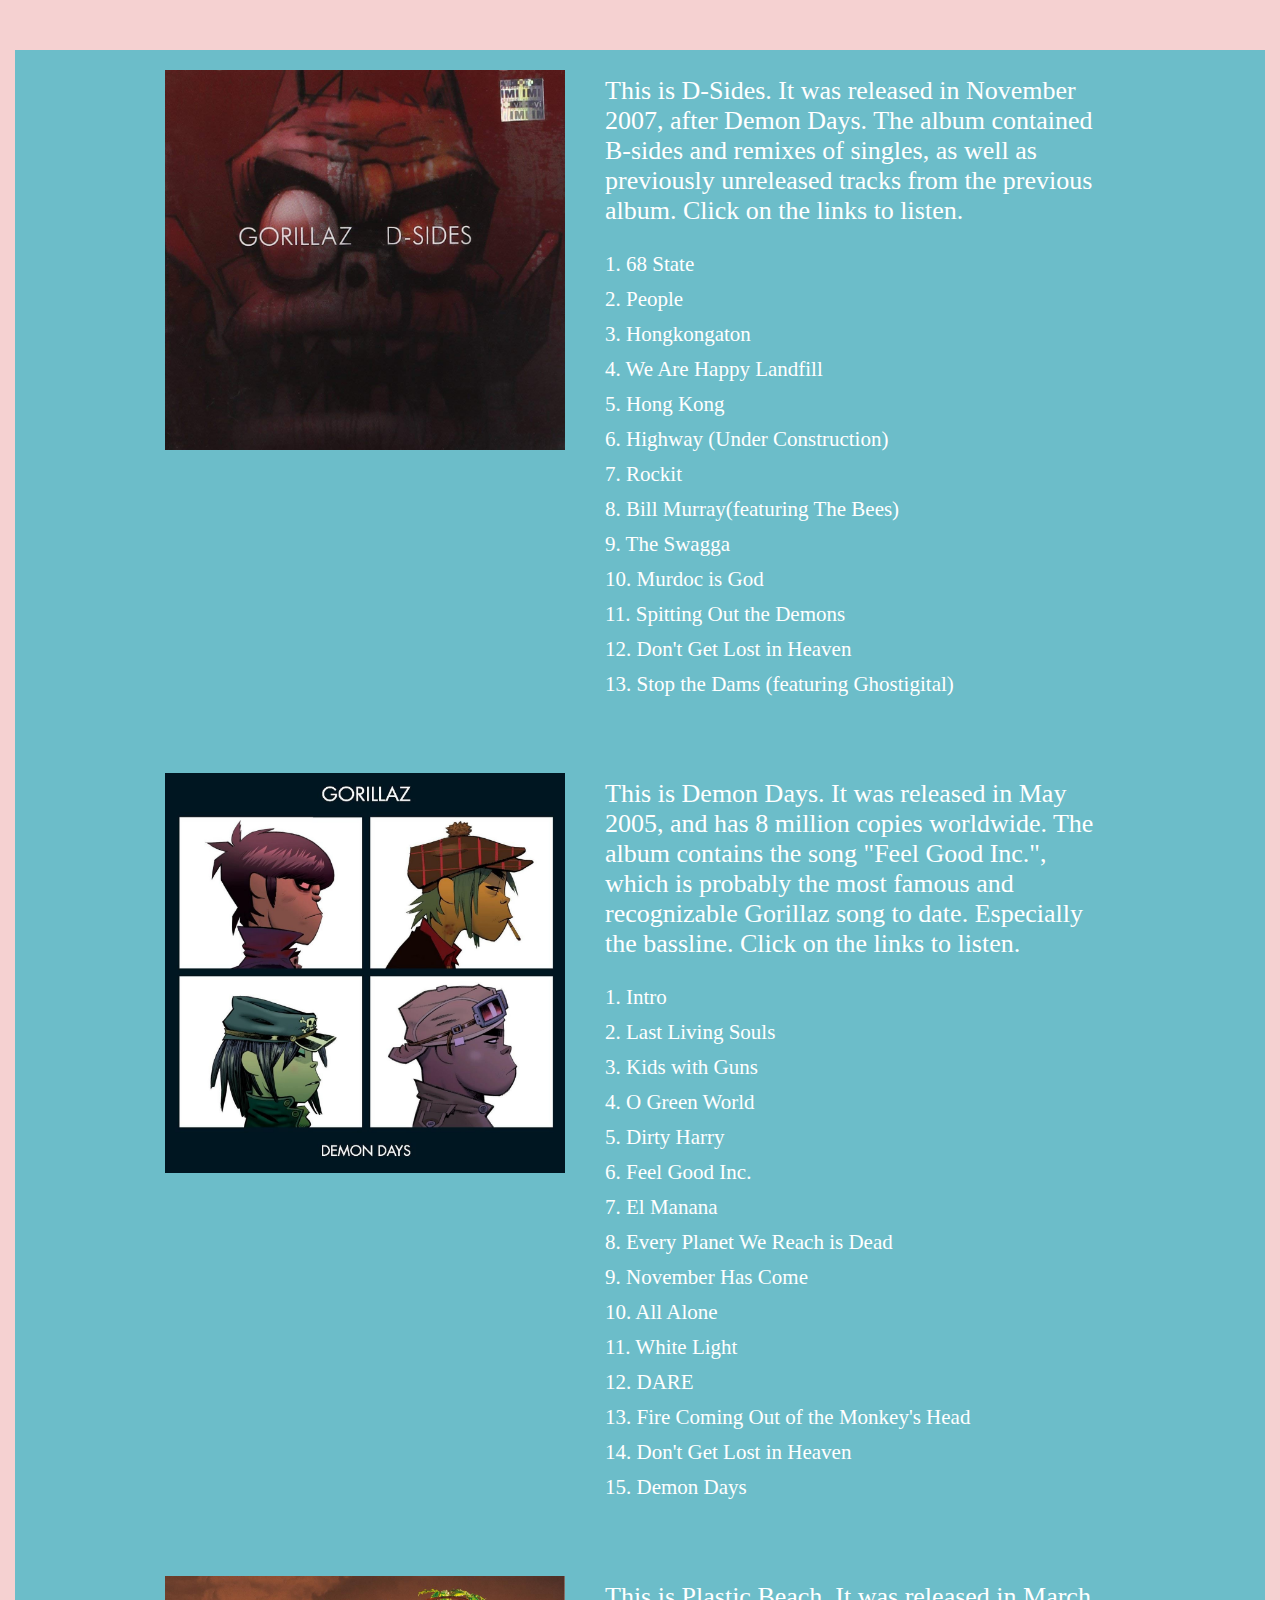
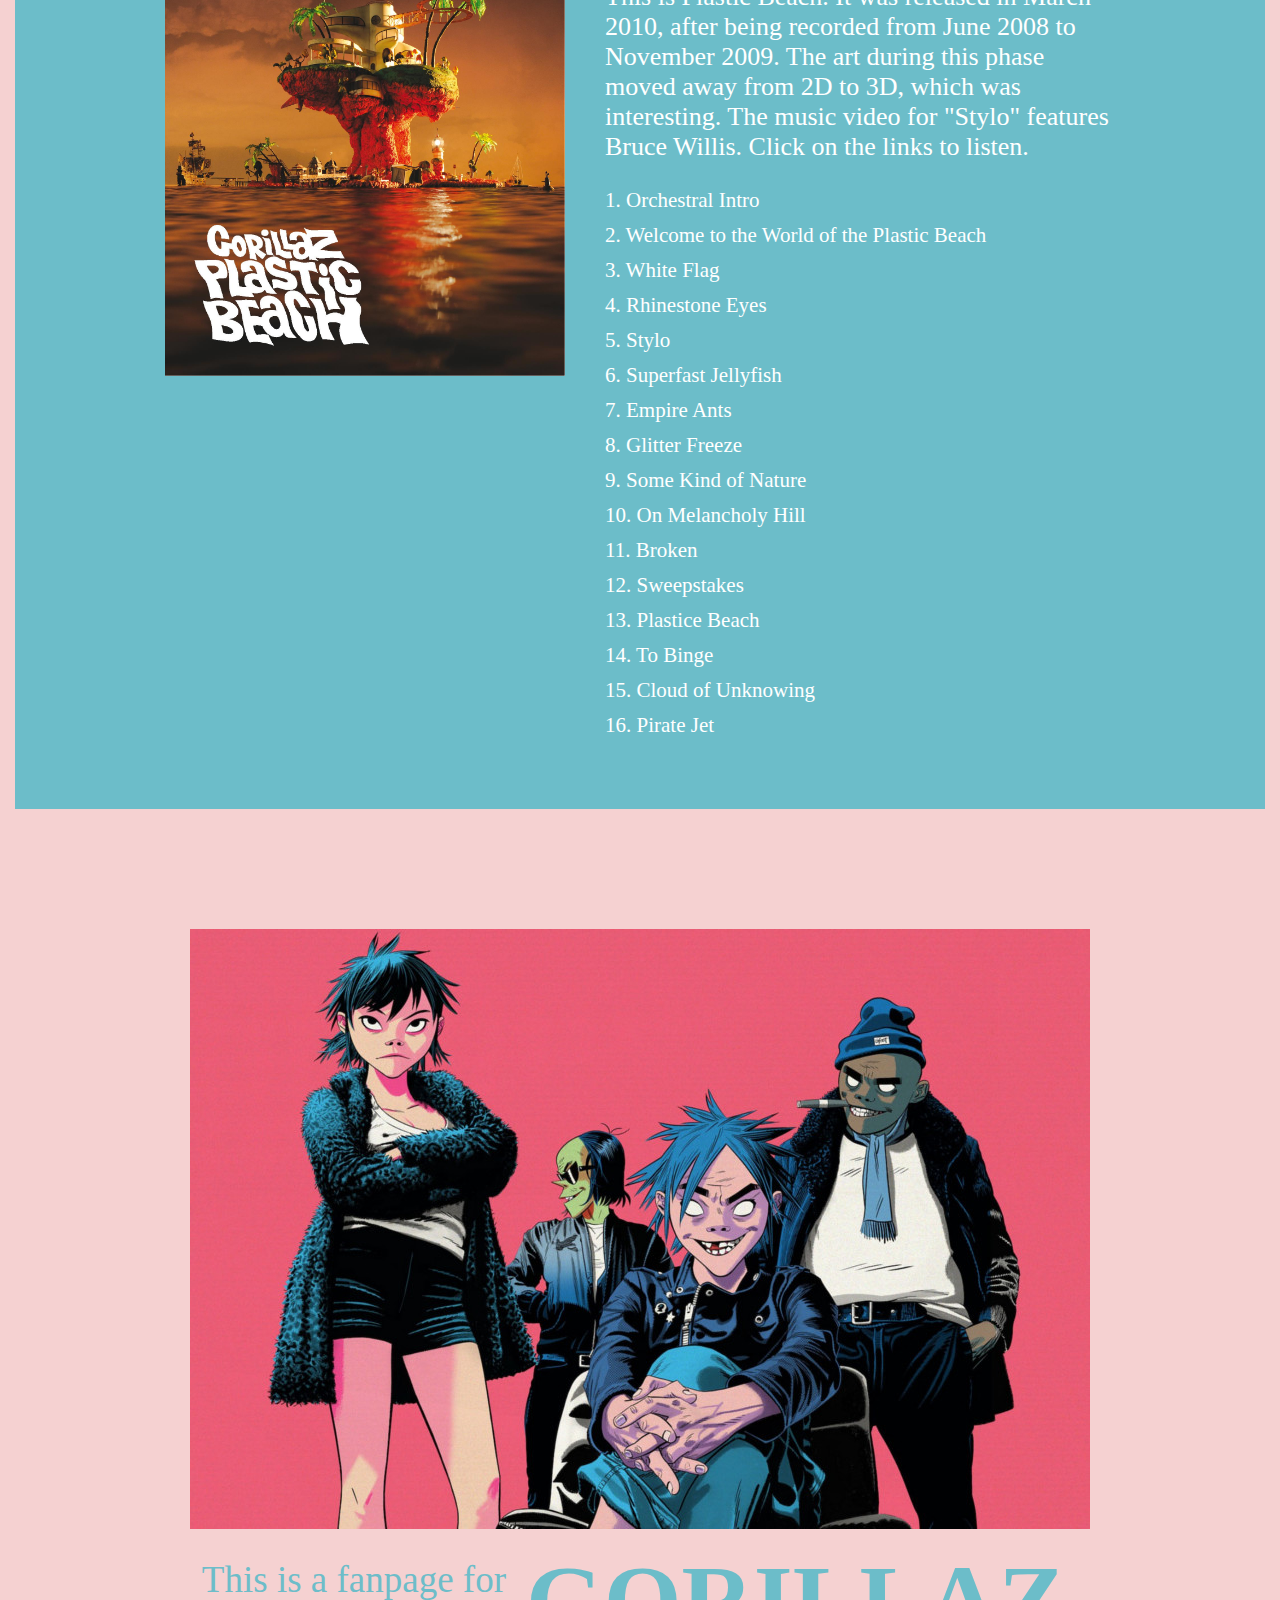
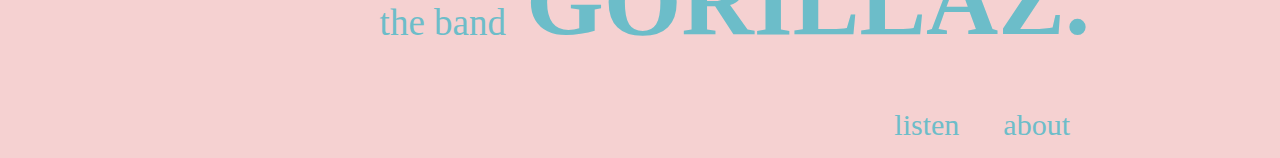
==== commit 67f8a262: "adds jquery" ====
--- a/listen.html
+++ b/listen.html
@@ -13,7 +13,15 @@
 	<body>
 		<div class="blueback">
 			<div class="album">
-				<img src="assets/pictures/dsides.jpg">
+				<div class="info">
+					<img id=dsides src="assets/pictures/dsides.jpg">
+					<p class="moreinfo">Released     19 November 2007<br>
+				  	   Recorded     2004–2005 at Studio 13,                 
+                   			        London, England and Hong Kong<br>
+	                   Length	    53:29 (Disc 1) 60:22 (Disc 2)<br>
+					   Label	    Parlophone, Virgin<br>
+					   Producer     Gorillaz, Jason Cox, James Dring, Danger Mouse</p>
+				</div>
 				<div class="songlist">
 					<p>This is D-Sides. It was released in November 2007, after Demon Days. The album contained B-sides and remixes of singles, as well as previously unreleased tracks from the previous album. Click on the links to listen.</p>
 					<ul>
@@ -54,14 +62,14 @@
 							<li>12. Don't Get Lost in Heaven</li>
 						</a>
 						<a href="https://open.spotify.com/artist/3AA28KZvwAUcZuOKwyblJQ">
-							<li>13. Stop the Dams(featuring Ghostigital)</li>
+							<li>13. Stop the Dams (featuring Ghostigital)</li>
 						</a>
 					</ul>
 				</div>
 			</div>
 
 			<div class="album">
-				<img src="assets/pictures/demon.jpg">
+				<img id=demondays src="assets/pictures/demon.jpg">
 					<div class="songlist">
 						<p>This is Demon Days. It was released in May 2005, and has 8 million copies worldwide. The album contains the song "Feel Good Inc.", which is probably the most famous and recognizable Gorillaz song to date. Especially the bassline. Click on the links to listen.</p>
 						<ul>
@@ -115,7 +123,7 @@
 				</div>
 			
 				<div class="album">
-					<img src="assets/pictures/beach.jpg">
+					<img id=plasticbeach src="assets/pictures/beach.jpg">
 					<div class="songlist">
 						<p>This is Plastic Beach. It was released in March 2010, after being recorded from June 2008 to November 2009. The art during this phase moved away from 2D to 3D, which was interesting. The music video for "Stylo" features Bruce Willis. Click on the links to listen.</p>
 						<ul>
@@ -179,7 +187,7 @@
 			
 			<div class="bigtext">
 				<header> This is a fanpage for the band</header>
-				<h1>GORILLAZ.</h1>
+				<a href=index.html><h1>GORILLAZ.</h1></a>
 			</div>
 
 			<nav class="front">
@@ -194,6 +202,11 @@
 			</nav>
 		</div>
 
+	<script	src="http://code.jquery.com/jquery-3.3.1.min.js"
+  			integrity="sha256-FgpCb/KJQlLNfOu91ta32o/NMZxltwRo8QtmkMRdAu8="
+  			crossorigin="anonymous"></script>
+  	<script src="script.js"></script>
+
 
 	</body>
 
--- a/styles.css
+++ b/styles.css
@@ -51,14 +51,18 @@
 
 p {
 	font-family: Raleway Medium;
-	font-size: 28px;
+	font-size: 26px;
 	color: white;
 }
 
 .blueback {
 	background-color: #6CBDC9;
 	width: 100%;
-	max-width: 1100px;
+	max-width: 1250px;
+	margin: auto;
+	margin-top: 50px;
+	margin-bottom: 100px;
+	padding-bottom: 15px;
 }
 
 .bigtext {
@@ -66,6 +70,11 @@
 	flex: flex-wrap;
 	align-items: center;	
 	margin-top: 10px;
+}
+
+.bigtext h1{
+	text-decoration: none;
+	color:#6CBDC9;
 }
 
 .flex {
@@ -79,11 +88,6 @@
 	max-width:900px;
 }
 
-/*.albumcover{
-	width:100%;
-	max-width: 500px;
-}
-*/
 .album {
 /*	display: block;
 */	display: flex;
@@ -91,25 +95,62 @@
 	justify-content: center;
 	align-items: flex-start;
 	width: 100%;
-	max-width: 1000px;
+	max-width: 1100px;
+	margin: auto;
+	margin-top: 40px;
+	margin-bottom: 40px;
 }
 
 .album img {
 	width:100%;
-	max-width: 500px;
+	max-width: 400px;
 }
 
 .songlist{
-	display: 
 	width: 100%;
-	max-width: 400px;
+	max-width: 550px;
 }
 
 .songlist li {
 	list-style-type: none;
 	text-decoration-style: none;
-	margin-bottom: 5px;
+	margin-bottom: 10px;
 	color: white;
-	font-size: 23px;
+	font-size: 21px;
 	font-family: Raleway Medium;
+}
+
+.songlist p {
+	margin-left: 40px;
+}
+
+.info {
+	width: 100%;
+	max-width: 400px;
+}
+
+.info p {
+	font-size: 19px;
+	
+}
+
+.damon {
+	display: flex;
+	flex: flex-wrap;
+	justify-content: center;
+	align-items: center;
+	width: 100%;
+	max-width: 900px;
+	margin:auto;
+}
+
+.damon p {
+	margin-left: 50px;
+	margin-right: 50px;
+	font-size: 21px;
+}
+
+.damon img {
+	width: auto;
+	min-height: 300px; 
 }